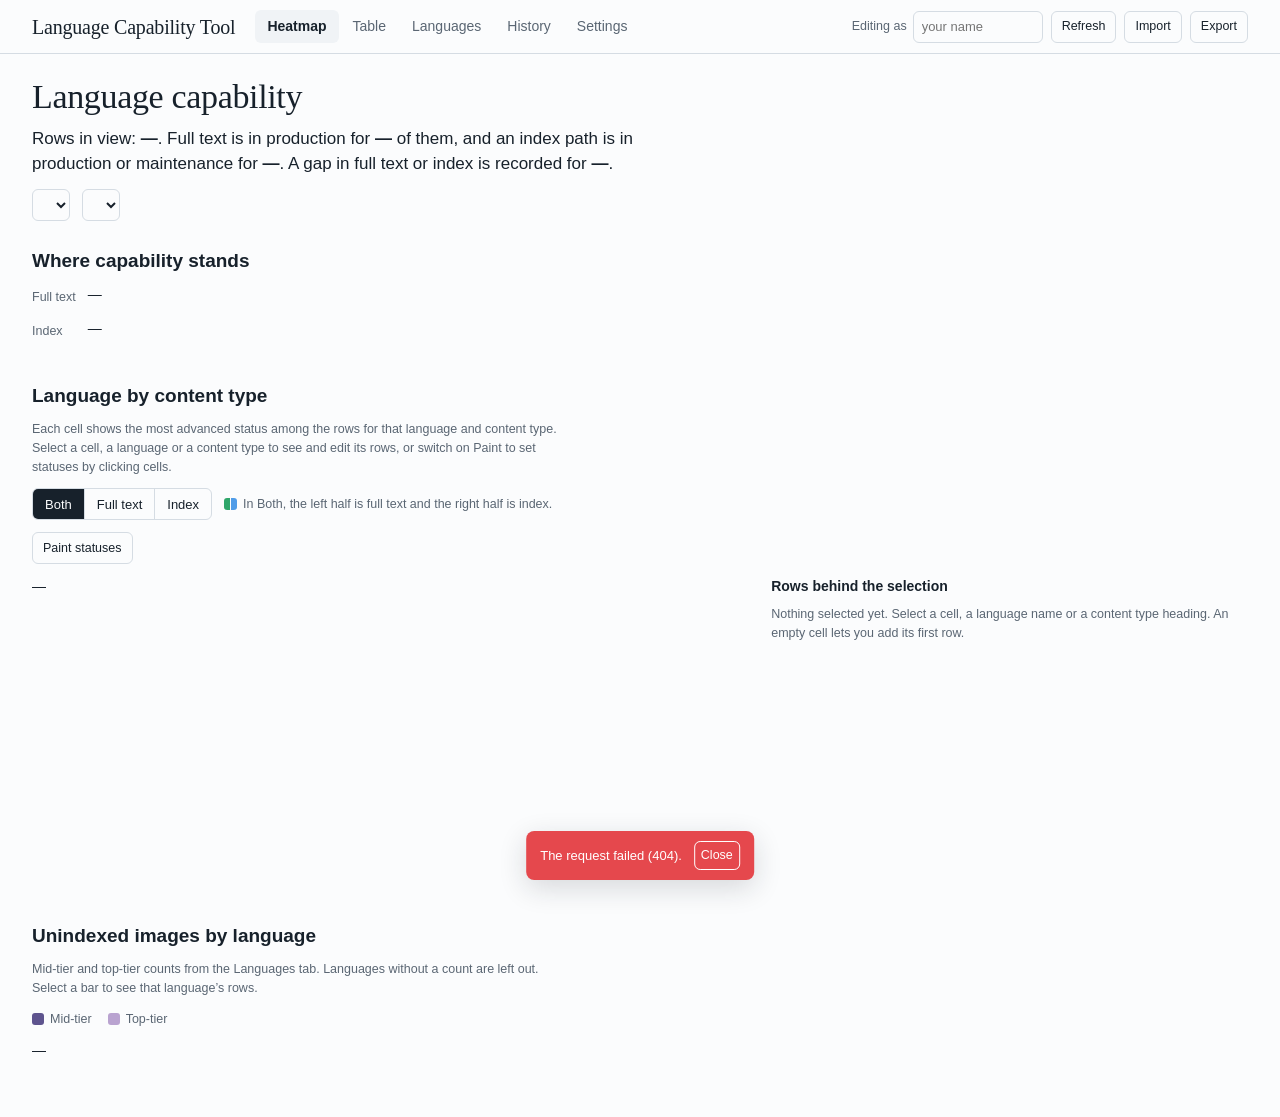
==== lct/static/index.html @ 8aee06c0 "Add Language Capability Tool" ====
<!doctype html>
<html lang="en">
<head>
<meta charset="utf-8">
<meta name="viewport" content="width=device-width, initial-scale=1">
<title>Language Capability Tool</title>
<link rel="stylesheet" href="styles.css">
</head>
<body>
<header class="lct-top">
  <div class="lct-brand">Language Capability Tool</div>
  <nav class="lct-tabs" aria-label="Views">
    <button type="button" class="lct-tab-b" data-view="heatmap" aria-current="page">Heatmap</button>
    <button type="button" class="lct-tab-b" data-view="table">Table</button>
    <button type="button" class="lct-tab-b" data-view="languages">Languages</button>
    <button type="button" class="lct-tab-b" data-view="history">History</button>
    <button type="button" class="lct-tab-b" data-view="settings">Settings</button>
  </nav>
  <div class="lct-top-actions">
    <label class="lct-who">Editing as <input id="who" class="lct-input" type="text" placeholder="your name" autocomplete="name"></label>
    <button type="button" class="lct-btn" id="btn-refresh">Refresh</button>
    <button type="button" class="lct-btn" id="btn-import">Import</button>
    <details class="lct-menu" id="export-menu">
      <summary class="lct-btn">Export</summary>
      <div class="lct-menu-list">
        <a href="/api/export?format=xlsx" download>Excel workbook (.xlsx)</a>
        <a href="/api/export?format=csv" download>Capability rows (.csv)</a>
        <a href="/api/export?format=csv&amp;sheet=languages" download>Languages (.csv)</a>
        <a href="/api/export?format=json" download>Everything (.json)</a>
      </div>
    </details>
  </div>
</header>
<div class="lct-banner" id="banner" hidden>
  <span>You’re looking at sample data. Import your own workbook and choose “Replace” to clear it.</span>
  <button type="button" class="lct-btn" id="banner-import">Import a workbook</button>
</div>

<!-- ================= Heatmap ================= -->
<main class="lct-view" id="view-heatmap">
  <header class="lct-sec">
    <h1 class="lct-title" id="data-name">Language capability</h1>
    <p class="lct-lede">Rows in view: <b class="lct-n" id="sum-rows">—</b>. Full text is in production for <b class="lct-n" id="sum-ft">—</b> of them, and an index path is in production or maintenance for <b class="lct-n" id="sum-ix">—</b>. A gap in full text or index is recorded for <b class="lct-n" id="sum-gap">—</b>.</p>
    <div class="lct-controls">
      <select class="lct-select" id="f-tier" aria-label="Tier"></select>
      <select class="lct-select" id="f-script" aria-label="Script"></select>
    </div>
  </header>

  <section class="lct-sec">
    <h2 class="lct-h2">Where capability stands</h2>
    <div class="lct-bars">
      <span class="lct-barlab">Full text</span>
      <div class="lct-chart lct-bar" id="bar-ft" role="img" aria-label="Rows by full-text status">—</div>
      <span class="lct-barlab">Index</span>
      <div class="lct-chart lct-bar" id="bar-ix" role="img" aria-label="Rows by index status">—</div>
    </div>
    <ul class="lct-legend" id="legend"></ul>
  </section>

  <section class="lct-sec" id="sec-matrix">
    <h2 class="lct-h2">Language by content type</h2>
    <p class="lct-cap">Each cell shows the most advanced status among the rows for that language and content type. Select a cell, a language or a content type to see and edit its rows, or switch on Paint to set statuses by clicking cells.</p>
    <div class="lct-controls">
      <div class="lct-seg" role="group" aria-label="Status shown in each cell">
        <button type="button" class="lct-seg-b" data-cellview="both" aria-pressed="true">Both</button>
        <button type="button" class="lct-seg-b" data-cellview="ft" aria-pressed="false">Full text</button>
        <button type="button" class="lct-seg-b" data-cellview="ix" aria-pressed="false">Index</button>
      </div>
      <span class="lct-key lct-cap"><span class="lct-split" aria-hidden="true"><i class="lct-split-l"></i><i class="lct-split-r"></i></span>In Both, the left half is full text and the right half is index.</span>
    </div>
    <div class="lct-paintbar">
      <button type="button" class="lct-btn" id="paint-toggle" aria-pressed="false">Paint statuses</button>
      <div class="lct-paint-tools" id="paint-tools" hidden>
        <div class="lct-seg" role="group" aria-label="Side to paint">
          <button type="button" class="lct-seg-b" data-side="ft" aria-pressed="true">Full text</button>
          <button type="button" class="lct-seg-b" data-side="ix" aria-pressed="false">Index</button>
        </div>
        <div class="lct-palette" id="paint-palette" role="group" aria-label="Status to paint"></div>
        <span class="lct-cap" id="paint-label"></span>
      </div>
    </div>
    <div class="lct-explore">
      <div class="lct-chart lct-matrix" id="matrix" role="group" aria-label="Capability status by language and content type">—</div>
      <aside class="lct-panel" id="panel">
        <h3 class="lct-h3">Rows behind the selection</h3>
        <p class="lct-cap" id="panel-hint">Nothing selected yet. Select a cell, a language name or a content type heading. An empty cell lets you add its first row.</p>
        <div class="lct-detail-wrap" id="panel-wrap" hidden>
          <div class="lct-seltitle" id="panel-title"></div>
          <div class="lct-detail-bar">
            <span class="lct-selcount" id="panel-count"></span>
            <button type="button" class="lct-btn" id="panel-add">Add a row</button>
            <button type="button" class="lct-btn" id="panel-clear">Clear selection</button>
            <button type="button" class="lct-btn lct-back" id="panel-back">Back to matrix</button>
          </div>
          <div class="lct-detail" id="panel-body"></div>
        </div>
      </aside>
    </div>
  </section>

  <section class="lct-sec">
    <h2 class="lct-h2">Unindexed images by language</h2>
    <p class="lct-cap">Mid-tier and top-tier counts from the Languages tab. Languages without a count are left out. Select a bar to see that language’s rows.</p>
    <div class="lct-legend">
      <span class="lct-key"><i class="lct-sw lct-sw-mid"></i>Mid-tier</span>
      <span class="lct-key"><i class="lct-sw lct-sw-top"></i>Top-tier</span>
    </div>
    <div class="lct-chart" id="backlog" role="img" aria-label="Unindexed mid-tier and top-tier images by language">—</div>
  </section>
</main>

<!-- ================= Table ================= -->
<main class="lct-view" id="view-table" hidden>
  <div class="lct-head">
    <h1 class="lct-title">Capability rows</h1>
    <button type="button" class="lct-btn lct-btn-primary" id="table-add">Add a row</button>
  </div>
  <p class="lct-cap">Click a cell to edit it. Enter saves, Esc cancels. For bulk edits, export to Excel, edit there and import the file back.</p>
  <div class="lct-toolbar" id="table-tools"></div>
  <div class="lct-gridwrap" id="table-grid"></div>
</main>

<!-- ================= Languages ================= -->
<main class="lct-view" id="view-languages" hidden>
  <div class="lct-head">
    <h1 class="lct-title">Languages</h1>
    <button type="button" class="lct-btn lct-btn-primary" id="lang-add">Add a language</button>
  </div>
  <p class="lct-cap">One row per language: script, quality marks and volumes. Renaming a language here renames it on every capability row.</p>
  <div class="lct-toolbar" id="lang-tools"></div>
  <div class="lct-gridwrap" id="lang-grid"></div>
</main>

<!-- ================= History ================= -->
<main class="lct-view" id="view-history" hidden>
  <h1 class="lct-title">History</h1>
  <section class="lct-sec">
    <h2 class="lct-h2">Progress by day</h2>
    <p class="lct-cap">Rows in production and rows with a recorded gap, saved once a day whenever something changes.</p>
    <div class="lct-legend" id="progress-legend"></div>
    <div class="lct-chart" id="progress" role="img" aria-label="Rows in production and gaps by day">—</div>
  </section>
  <section class="lct-sec">
    <h2 class="lct-h2">Changes</h2>
    <p class="lct-cap">Every edit, paint stroke and import, newest first. Revert undoes everything in one entry.</p>
    <div class="lct-detail" id="changes"></div>
    <div><button type="button" class="lct-btn" id="changes-more" hidden>Show older changes</button></div>
  </section>
</main>

<!-- ================= Settings ================= -->
<main class="lct-view" id="view-settings" hidden>
  <h1 class="lct-title">Settings</h1>
  <section class="lct-sec">
    <h2 class="lct-h2">Dataset</h2>
    <div class="lct-toolbar">
      <label class="lct-field">Name shown on the heatmap <input class="lct-input" id="set-name" type="text"></label>
      <label class="lct-field">Prefix for new row IDs <input class="lct-input" id="set-prefix" type="text"></label>
      <button type="button" class="lct-btn lct-btn-primary" id="set-save">Save dataset settings</button>
    </div>
  </section>
  <section class="lct-sec">
    <h2 class="lct-h2">Dropdown lists</h2>
    <p class="lct-cap">One value per line. Add a description after a vertical bar, like “Top-tier | Records normally indexed”. The order of the Status list is the ranking the heatmap uses, least advanced first; its first ten positions have colours. Renaming a value here doesn’t rename it on existing rows.</p>
    <div class="lct-cards" id="lists"></div>
  </section>
</main>

<!-- ================= Dialogs ================= -->
<dialog class="lct-dialog" id="dlg-edit">
  <form class="lct-dialog-in" method="dialog" id="edit-form">
    <div class="lct-dialog-h"><h2 class="lct-h2" id="edit-title">Edit</h2></div>
    <div class="lct-dialog-b" id="edit-body"></div>
    <div class="lct-dialog-f">
      <span class="lct-error" id="edit-error" role="alert"></span>
      <button type="button" class="lct-btn" id="edit-cancel">Cancel</button>
      <button type="submit" class="lct-btn lct-btn-primary" id="edit-save">Save</button>
    </div>
  </form>
</dialog>

<dialog class="lct-dialog" id="dlg-import">
  <div class="lct-dialog-in">
    <div class="lct-dialog-h"><h2 class="lct-h2">Import a spreadsheet</h2></div>
    <div class="lct-dialog-b">
      <label class="lct-field">File (.xlsx, .csv or .json) <input class="lct-input" id="imp-file" type="file" accept=".xlsx,.xlsm,.csv,.json"></label>
      <label class="lct-field" id="imp-sheet-wrap" hidden>This CSV holds
        <select class="lct-select" id="imp-sheet"><option value="capabilities">Capability rows</option><option value="languages">Languages</option></select>
      </label>
      <div class="lct-sec">
        <label class="lct-radio"><input type="radio" name="imp-strategy" value="merge" checked> <span><b>Merge.</b> Update rows whose ID matches and add the new ones. Rows that aren’t in the file stay as they are.</span></label>
        <label class="lct-radio"><input type="radio" name="imp-strategy" value="replace"> <span><b>Replace.</b> Make the tool match the file: rows that aren’t in the file are deleted.</span></label>
      </div>
      <p class="lct-cap">In an Excel file the tool reads the sheets named Matrix, Languages and Lists. Rows are matched by ID, a new column becomes a new field, and nothing is saved until you apply.</p>
      <div class="lct-report" id="imp-report"></div>
    </div>
    <div class="lct-dialog-f">
      <span class="lct-error" id="imp-error" role="alert"></span>
      <button type="button" class="lct-btn" id="imp-cancel">Cancel</button>
      <button type="button" class="lct-btn" id="imp-preview">Preview changes</button>
      <button type="button" class="lct-btn lct-btn-primary" id="imp-apply" disabled>Apply import</button>
    </div>
  </div>
</dialog>

<div class="lct-toast" id="toast" role="status" hidden>
  <span id="toast-text"></span>
  <button type="button" class="lct-btn" id="toast-undo" hidden>Undo</button>
  <button type="button" class="lct-btn lct-btn-quiet" id="toast-close" aria-label="Dismiss">Close</button>
</div>

<script src="vendor/d3.min.js"></script>
<script type="module" src="js/main.js"></script>
</body>
</html>
---- lct/static/styles.css ----
:root{color-scheme:light;
  --paper:#FBFCFD;--ink:#17212B;--ink-2:#5A6673;--panel:#F0F3F6;--rule:#D5DCE3;--focus:#0B57D0;--pop:#FFFFFF;--shadow:0 8px 28px rgba(23,33,43,.16);
  --tier-mid:#5E548E;--tier-top:#B9A3D0;
  --s0:#D5DAE1;--s1:#7A8699;--s2:#A7B0BE;--s3:#D5DAE1;--s4:#E5484D;--s5:#F0883E;--s6:#F2C94C;--s7:#4F9CE8;--s8:#8ED8AE;--s9:#2FA66A;--s10:#146C43;
  --on-s1:#17212B;--on-s2:#17212B;--on-s3:#17212B;--on-s4:#FFFFFF;--on-s5:#17212B;--on-s6:#17212B;--on-s7:#17212B;--on-s8:#17212B;--on-s9:#17212B;--on-s10:#FFFFFF;
  --serif:"Iowan Old Style","Palatino Linotype",Palatino,"Book Antiqua",Georgia,serif;
  --sans:"Avenir Next",Avenir,"Segoe UI Variable Text","Segoe UI","Helvetica Neue",Helvetica,Arial,sans-serif}
@media (prefers-color-scheme:dark){:root{color-scheme:dark;
  --paper:#11161C;--ink:#E7ECF1;--ink-2:#9AA6B2;--panel:#1A2129;--rule:#2B3540;--focus:#8AB4F8;--pop:#202831;--shadow:0 8px 28px rgba(0,0,0,.55);
  --tier-mid:#8E84C8;--tier-top:#CDBBE0;
  --s0:#3A4450;--s1:#8A96A4;--s2:#5F6B78;--s3:#3A4450;--on-s1:#11161C;--on-s2:#E7ECF1;--on-s3:#E7ECF1}}
*,*::before,*::after{box-sizing:border-box}
body{margin:0;background:var(--paper);color:var(--ink);font-family:var(--sans);font-size:14px;line-height:1.5;-webkit-text-size-adjust:100%}
[hidden]{display:none !important}
.lct-view{container-type:inline-size;max-width:1400px;margin:0 auto;padding:24px clamp(16px,3vw,32px) 56px;display:flex;flex-direction:column;gap:28px}
.lct-view :focus-visible,.lct-top :focus-visible,dialog :focus-visible{outline:2px solid var(--focus);outline-offset:2px;border-radius:3px}
.lct-sec{display:flex;flex-direction:column;gap:12px;min-width:0}
.lct-title{font-family:var(--serif);font-weight:400;font-size:clamp(27px,4vw,34px);line-height:1.1;letter-spacing:-.01em;margin:0}
.lct-lede{margin:0;max-width:66ch;font-size:17px;line-height:1.45}
.lct-n{font-weight:650;font-variant-numeric:tabular-nums}
.lct-h2{font-size:19px;line-height:1.25;font-weight:600;margin:0}
.lct-h3{font-size:14px;font-weight:600;margin:0}
.lct-cap{color:var(--ink-2);font-size:12.5px;margin:0;max-width:78ch}
.lct-controls{display:flex;flex-wrap:wrap;gap:8px 12px;align-items:center}
.lct-select{font:inherit;font-size:13px;color:var(--ink);background-color:var(--paper);border:1px solid var(--rule);border-radius:6px;padding:5px 8px;min-height:32px}
.lct-seg{display:inline-flex;border:1px solid var(--rule);border-radius:6px;overflow:hidden}
.lct-seg-b{appearance:none;border:0;background-color:transparent;color:var(--ink);font:inherit;font-size:13px;padding:5px 12px;min-height:30px;cursor:pointer}
.lct-seg-b + .lct-seg-b{border-left:1px solid var(--rule)}
.lct-seg-b[aria-pressed="true"]{background-color:var(--ink);color:var(--paper)}
.lct-btn{appearance:none;border:1px solid var(--rule);border-radius:6px;background-color:transparent;color:var(--ink);font:inherit;font-size:12.5px;padding:4px 10px;cursor:pointer}
.lct-bars{display:grid;grid-template-columns:max-content minmax(0,1fr);gap:8px 12px;align-items:center}
.lct-barlab{font-size:12.5px;color:var(--ink-2)}
.lct-chart{position:relative;min-width:0}
.lct-bar{min-height:26px}
.lct-matrix{min-height:320px}
.lct-legend{display:flex;flex-wrap:wrap;gap:6px 16px;list-style:none;margin:0;padding:0;font-size:12.5px;color:var(--ink-2)}
.lct-key{display:inline-flex;align-items:center;gap:6px}
.lct-sw{display:inline-block;width:12px;height:12px;border-radius:3px;flex:none}
.lct-sw1{background-color:var(--s1)}.lct-sw2{background-color:var(--s2)}.lct-sw3{background-color:var(--s3)}.lct-sw4{background-color:var(--s4)}.lct-sw5{background-color:var(--s5)}.lct-sw6{background-color:var(--s6)}.lct-sw7{background-color:var(--s7)}.lct-sw8{background-color:var(--s8)}.lct-sw9{background-color:var(--s9)}.lct-sw10{background-color:var(--s10)}
.lct-sw-none{width:4px;height:4px;border-radius:50%;margin:0 4px;background-color:var(--ink-2)}
.lct-sw-mid{background-color:var(--tier-mid)}.lct-sw-top{background-color:var(--tier-top)}
.lct-split{display:inline-grid;grid-template-columns:6px 6px;column-gap:1px;width:13px;height:12px;flex:none}
.lct-split-l{background-color:var(--s9);border-radius:3px 0 0 3px}
.lct-split-r{background-color:var(--s7);border-radius:0 3px 3px 0}
.lct-explore{display:grid;grid-template-columns:minmax(0,1fr);gap:24px;align-items:start}
.lct-panel{display:flex;flex-direction:column;gap:8px;min-width:0}
.lct-detail-wrap{display:flex;flex-direction:column;gap:10px}
.lct-detail-bar{display:flex;flex-wrap:wrap;gap:6px 8px;align-items:center}
.lct-seltitle{display:flex;flex-wrap:wrap;gap:0 8px;align-items:baseline;font-size:15px}
.lct-selcount{color:var(--ink-2);font-size:12.5px;margin-right:auto}
.lct-detail{display:flex;flex-direction:column;gap:10px}
@container (min-width:980px){
  .lct-explore{grid-template-columns:minmax(0,3fr) minmax(300px,2fr)}
  .lct-panel{position:sticky;top:66px;max-height:calc(100vh - 78px);overflow:auto;padding-right:2px}
  .lct-back{display:none}
}
.lct-entry{display:grid;grid-template-columns:auto minmax(0,1fr);background-color:var(--panel);border-radius:6px;overflow:hidden}
.lct-entry-lang{display:block;background-color:transparent;border:1px solid var(--rule)}
.lct-tab{display:grid;grid-template-columns:5px 5px;column-gap:1px}
.lct-tab-i{display:block}
.lct-entry-b{display:flex;flex-direction:column;gap:6px;padding:12px 14px;min-width:0}
.lct-entry-top{display:flex;flex-wrap:wrap;gap:0 10px;align-items:baseline}
.lct-id{font-variant-numeric:tabular-nums;color:var(--ink-2);font-size:12.5px}
.lct-lang{font-weight:600}
.lct-meta{color:var(--ink-2);font-size:12.5px}
.lct-rt{margin:0;font-weight:500}
.lct-pair{display:grid;grid-template-columns:repeat(auto-fit,minmax(190px,1fr));gap:10px 16px}
.lct-side{display:flex;flex-direction:column;gap:4px;border-top:1px solid var(--rule);padding-top:8px;min-width:0}
.lct-st{display:flex;flex-wrap:wrap;gap:4px 7px;align-items:center}
.lct-k{font-weight:600}
.lct-k2{color:var(--ink-2);font-size:12.5px}
.lct-text,.lct-line,.lct-src,.lct-p{margin:0}
.lct-line{display:flex;flex-wrap:wrap;gap:2px 14px}
.lct-src{color:var(--ink-2);font-size:12.5px;display:flex;flex-wrap:wrap;gap:2px 14px}
.lct-svg{display:block;overflow:visible}
.lct-svg text{font-family:var(--sans)}
.lct-rowlab{font-size:12.5px;fill:var(--ink);cursor:pointer}
.lct-collab{font-size:12px;fill:var(--ink-2);cursor:pointer}
.lct-narrow .lct-rowlab,.lct-narrow .lct-collab{font-size:10.5px}
.lct-sel{font-weight:700;fill:var(--ink)}
.lct-dot{fill:var(--ink-2);opacity:.4}
.lct-hit{fill:transparent;cursor:pointer}
.lct-band{fill:none;stroke:var(--ink);stroke-width:1.5;pointer-events:none}
.lct-endlab{font-size:12px;fill:var(--ink-2);font-variant-numeric:tabular-nums}
.lct-seg-t{font-size:11px;pointer-events:none;font-variant-numeric:tabular-nums}
.lct-mid{fill:var(--tier-mid)}
.lct-top{fill:var(--tier-top)}
.lct-tip{position:absolute;z-index:5;pointer-events:none;display:flex;flex-direction:column;gap:3px;max-width:270px;padding:9px 11px;font-size:12.5px;line-height:1.4;color:var(--ink);background-color:var(--pop);border:1px solid var(--rule);border-radius:6px;box-shadow:var(--shadow)}
.lct-tip-h{font-weight:600}
.lct-tip-r{display:flex;gap:6px;align-items:center;flex-wrap:wrap}
.lct-tip-f{color:var(--ink-2);display:flex;flex-wrap:wrap;gap:0 12px}
.lct-notes{border-top:1px solid var(--rule);padding-top:14px}
.lct-sum{cursor:pointer;font-weight:600}
.lct-notes-b{display:flex;flex-direction:column;gap:10px;margin-top:12px;max-width:84ch}
.lct-scale{display:grid;grid-template-columns:max-content minmax(0,1fr);gap:5px 16px;font-size:12.5px;margin:2px 0 4px}
.lct-scale-r{display:contents}
.lct-scale-m{color:var(--ink-2)}
.lct-link{color:inherit;text-decoration:underline;text-decoration-color:var(--ink-2);text-underline-offset:2px}
.lct-link:hover{color:var(--ink)}
.lct-code{font-variant-numeric:tabular-nums;font-weight:600}
.lct-end{color:var(--ink-2);font-size:12.5px;margin:0;max-width:84ch}
@media print{.lct-controls,.lct-btn{display:none}.lct-view{max-width:none;padding:0}.lct-top,.lct-banner,.lct-entry-actions,.lct-paintbar{display:none}.lct-panel{position:static;max-height:none;overflow:visible}}
/* ---- application chrome ---- */
.lct-top{position:sticky;top:0;z-index:20;display:flex;flex-wrap:wrap;align-items:center;gap:8px 20px;padding:10px clamp(16px,3vw,32px);background-color:var(--paper);border-bottom:1px solid var(--rule)}
.lct-brand{font-family:var(--serif);font-size:20px;letter-spacing:-.01em;white-space:nowrap}
.lct-tabs{display:flex;flex-wrap:wrap;gap:2px}
.lct-tab-b{appearance:none;border:0;border-radius:6px;background-color:transparent;color:var(--ink-2);font:inherit;font-size:14px;padding:6px 12px;cursor:pointer}
.lct-tab-b:hover{color:var(--ink)}
.lct-tab-b[aria-current="page"]{background-color:var(--panel);color:var(--ink);font-weight:600}
.lct-top-actions{display:flex;flex-wrap:wrap;align-items:center;gap:8px;margin-left:auto}
.lct-who{display:inline-flex;align-items:center;gap:6px;color:var(--ink-2);font-size:12.5px}
.lct-input,.lct-textarea{font:inherit;font-size:13px;color:var(--ink);background-color:var(--paper);border:1px solid var(--rule);border-radius:6px;padding:5px 8px;min-height:32px;max-width:100%}
.lct-who .lct-input{width:130px}
.lct-textarea{width:100%;min-height:70px;line-height:1.4;resize:vertical}
.lct-btn{min-height:32px;text-decoration:none;display:inline-flex;align-items:center}
.lct-btn:hover{border-color:var(--ink-2)}
.lct-btn[aria-pressed="true"],.lct-btn-primary{background-color:var(--ink);color:var(--paper);border-color:var(--ink)}
.lct-btn:disabled{opacity:.5;cursor:default}
.lct-btn-quiet{border-color:transparent;color:var(--ink-2);padding:4px 6px}
.lct-menu{position:relative}
.lct-menu summary{list-style:none}
.lct-menu summary::-webkit-details-marker{display:none}
.lct-menu-list{position:absolute;right:0;top:calc(100% + 4px);z-index:30;min-width:220px;display:flex;flex-direction:column;padding:6px;background-color:var(--pop);border:1px solid var(--rule);border-radius:8px;box-shadow:var(--shadow)}
.lct-menu-list a{color:var(--ink);text-decoration:none;padding:7px 10px;border-radius:5px;font-size:13px}
.lct-menu-list a:hover{background-color:var(--panel)}
.lct-banner{display:flex;flex-wrap:wrap;align-items:center;gap:8px 14px;padding:9px clamp(16px,3vw,32px);background-color:var(--panel);border-bottom:1px solid var(--rule);font-size:13px}
.lct-head{display:flex;flex-wrap:wrap;align-items:flex-end;gap:10px 16px}
.lct-head .lct-title{margin-right:auto}
.lct-toolbar{display:flex;flex-wrap:wrap;align-items:center;gap:8px 10px}
.lct-toolbar .lct-count{color:var(--ink-2);font-size:12.5px;margin-right:auto}
.lct-check{display:inline-flex;align-items:center;gap:6px;font-size:13px;color:var(--ink-2)}
/* ---- paint ---- */
.lct-paintbar{display:flex;flex-wrap:wrap;align-items:center;gap:8px 12px}
.lct-paint-tools{display:flex;flex-wrap:wrap;align-items:center;gap:8px 12px}
.lct-palette{display:inline-flex;gap:4px;padding:3px;border:1px solid var(--rule);border-radius:8px}
.lct-brush{appearance:none;width:22px;height:22px;border-radius:5px;border:2px solid transparent;padding:0;cursor:pointer}
.lct-brush[aria-pressed="true"]{border-color:var(--ink);box-shadow:0 0 0 2px var(--paper) inset}
.lct-painting .lct-hit{cursor:crosshair}
/* ---- detail entries with controls ---- */
.lct-status-pick{display:inline-flex;align-items:center;gap:6px}
.lct-status-pick .lct-select{font-size:12.5px;padding:3px 6px;min-height:28px;max-width:190px}
.lct-entry-actions{display:flex;flex-wrap:wrap;gap:6px;margin-top:2px}
/* ---- table ---- */
.lct-gridwrap{overflow:auto;max-height:calc(100vh - 220px);border:1px solid var(--rule);border-radius:8px}
.lct-grid{border-collapse:separate;border-spacing:0;font-size:12.5px;min-width:100%}
.lct-grid th{position:sticky;top:0;z-index:2;background-color:var(--panel);text-align:left;font-weight:600;padding:8px 10px;border-bottom:1px solid var(--rule);white-space:nowrap;cursor:pointer;user-select:none}
.lct-grid th.lct-noclick{cursor:default}
.lct-grid td{padding:6px 10px;border-bottom:1px solid var(--rule);vertical-align:top;max-width:340px;min-width:70px;overflow-wrap:anywhere}
.lct-grid tr:last-child td{border-bottom:0}
.lct-grid td.lct-edit{cursor:text}
.lct-grid td.lct-edit:hover{background-color:var(--panel)}
.lct-grid td.lct-num{text-align:right;font-variant-numeric:tabular-nums;white-space:nowrap}
.lct-grid td.lct-long{min-width:240px}
.lct-grid td.lct-editing{padding:2px}
.lct-grid td.lct-editing .lct-input,.lct-grid td.lct-editing .lct-select,.lct-grid td.lct-editing .lct-textarea{width:100%;min-width:140px}
.lct-cellstatus{display:inline-flex;align-items:center;gap:6px;white-space:nowrap}
.lct-rowacts{white-space:nowrap}
/* ---- dialogs and forms ---- */
.lct-dialog{border:1px solid var(--rule);border-radius:10px;padding:0;background-color:var(--paper);color:var(--ink);width:min(920px,calc(100vw - 24px));max-height:calc(100vh - 24px);box-shadow:var(--shadow)}
.lct-dialog::backdrop{background-color:rgba(10,16,22,.45)}
.lct-dialog-in{display:flex;flex-direction:column;max-height:calc(100vh - 26px)}
.lct-dialog-h{display:flex;align-items:center;gap:10px;padding:14px 18px;border-bottom:1px solid var(--rule)}
.lct-dialog-h .lct-h2{margin-right:auto}
.lct-dialog-b{padding:14px 18px;overflow:auto;display:flex;flex-direction:column;gap:16px}
.lct-dialog-f{display:flex;flex-wrap:wrap;align-items:center;gap:8px;padding:12px 18px;border-top:1px solid var(--rule)}
.lct-dialog-f .lct-error{margin-right:auto}
.lct-error{color:var(--s4);font-size:13px}
.lct-fieldset{border:0;padding:0;margin:0;display:grid;grid-template-columns:repeat(auto-fill,minmax(230px,1fr));gap:10px 14px}
.lct-fieldset legend{font-weight:600;padding:0;margin-bottom:8px}
.lct-field{display:flex;flex-direction:column;gap:3px;font-size:12.5px;color:var(--ink-2);min-width:0}
.lct-field-wide{grid-column:1/-1}
.lct-field .lct-input,.lct-field .lct-select{width:100%}
.lct-radio{display:flex;gap:8px;align-items:flex-start;font-size:13px}
.lct-report{display:flex;flex-direction:column;gap:8px;font-size:13px}
.lct-report-counts{display:grid;grid-template-columns:max-content repeat(4,max-content);gap:4px 18px;font-variant-numeric:tabular-nums}
.lct-report-list{margin:0;padding-left:18px;max-height:220px;overflow:auto;color:var(--ink-2);font-size:12.5px}
/* ---- toast ---- */
.lct-toast{position:fixed;left:50%;bottom:20px;transform:translateX(-50%);z-index:60;display:flex;align-items:center;gap:12px;max-width:min(720px,calc(100vw - 24px));padding:10px 14px;background-color:var(--ink);color:var(--paper);border-radius:8px;box-shadow:var(--shadow);font-size:13px}
.lct-toast-bad{background-color:var(--s4);color:#fff}
.lct-toast .lct-btn{color:inherit;border-color:currentColor;background-color:transparent;min-height:26px}
/* ---- history and settings ---- */
.lct-batch{border:1px solid var(--rule);border-radius:8px;padding:10px 14px;display:flex;flex-direction:column;gap:6px}
.lct-batch-h{display:flex;flex-wrap:wrap;align-items:baseline;gap:4px 12px}
.lct-batch-h .lct-meta:last-of-type{margin-right:auto}
.lct-batch-list{margin:0;padding-left:18px;font-size:12.5px;color:var(--ink-2)}
.lct-old{text-decoration:line-through;opacity:.75}
.lct-cards{display:grid;grid-template-columns:repeat(auto-fill,minmax(300px,1fr));gap:14px}
.lct-card{border:1px solid var(--rule);border-radius:8px;padding:12px 14px;display:flex;flex-direction:column;gap:8px;min-width:0}
.lct-line2{stroke-width:2;fill:none}
.lct-axis text{font-size:11px;fill:var(--ink-2);font-family:var(--sans)}
.lct-axis line,.lct-axis path{stroke:var(--rule)}
/* ---- fit under the sticky header; keep row identity while a wide table scrolls ---- */
.lct-panel,#sec-matrix{scroll-margin-top:70px}
.lct-grid th:first-child,.lct-grid td:first-child{position:sticky;left:0;background-color:var(--paper);box-shadow:1px 0 0 var(--rule)}
.lct-grid th:first-child{z-index:3;background-color:var(--panel)}
.lct-grid td:first-child{z-index:1;font-weight:600;white-space:nowrap}
@media (max-width:760px){.lct-top{position:static}.lct-panel,#sec-matrix{scroll-margin-top:8px}.lct-gridwrap{max-height:none}}
@container (min-width:980px){.lct-btn.lct-back{display:none}}
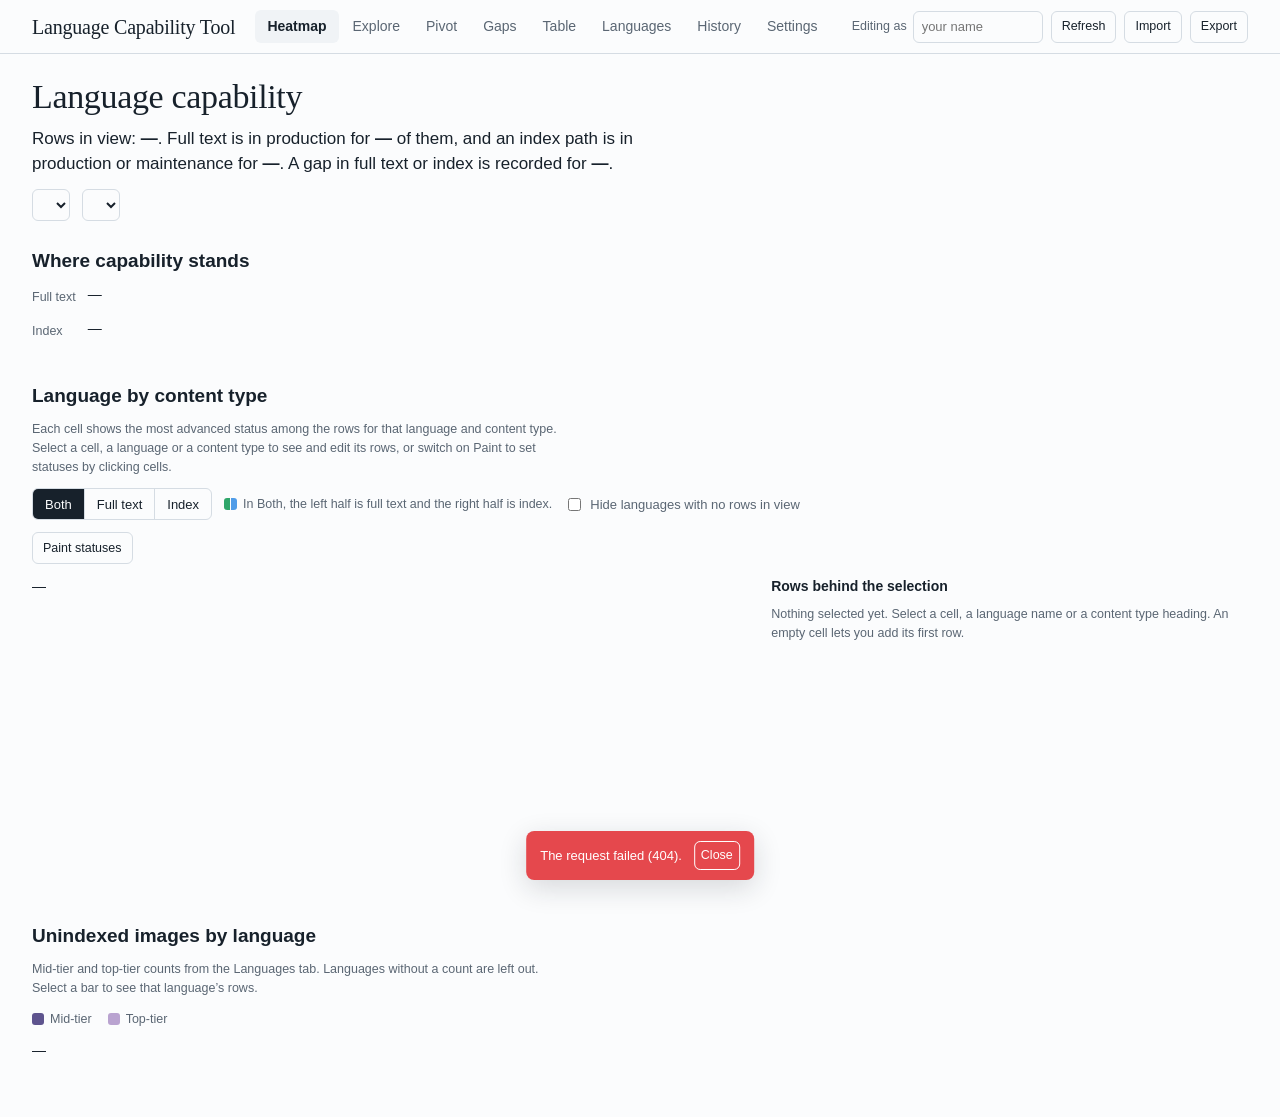
==== commit 84e4087e: "Add Explore, Pivot and Gaps pages, shared filters and a details drawer" ====
--- a/lct/static/index.html
+++ b/lct/static/index.html
@@ -11,6 +11,9 @@
   <div class="lct-brand">Language Capability Tool</div>
   <nav class="lct-tabs" aria-label="Views">
     <button type="button" class="lct-tab-b" data-view="heatmap" aria-current="page">Heatmap</button>
+    <button type="button" class="lct-tab-b" data-view="explore">Explore</button>
+    <button type="button" class="lct-tab-b" data-view="pivot">Pivot</button>
+    <button type="button" class="lct-tab-b" data-view="gaps">Gaps</button>
     <button type="button" class="lct-tab-b" data-view="table">Table</button>
     <button type="button" class="lct-tab-b" data-view="languages">Languages</button>
     <button type="button" class="lct-tab-b" data-view="history">History</button>
@@ -30,6 +33,7 @@
       </div>
     </details>
   </div>
+  <div class="lct-slicebar" id="slicebar" hidden></div>
 </header>
 <div class="lct-banner" id="banner" hidden>
   <span>You’re looking at sample data. Import your own workbook and choose “Replace” to clear it.</span>
@@ -68,6 +72,7 @@
         <button type="button" class="lct-seg-b" data-cellview="ix" aria-pressed="false">Index</button>
       </div>
       <span class="lct-key lct-cap"><span class="lct-split" aria-hidden="true"><i class="lct-split-l"></i><i class="lct-split-r"></i></span>In Both, the left half is full text and the right half is index.</span>
+      <label class="lct-check"><input type="checkbox" id="hide-empty"> Hide languages with no rows in view</label>
     </div>
     <div class="lct-paintbar">
       <button type="button" class="lct-btn" id="paint-toggle" aria-pressed="false">Paint statuses</button>
@@ -110,13 +115,78 @@
   </section>
 </main>
 
+<!-- ================= Explore ================= -->
+<main class="lct-view" id="view-explore" hidden>
+  <h1 class="lct-title">Explore</h1>
+  <p class="lct-cap">Each card breaks the rows down by one field. Select a bar to filter every page to that value, and select it again to remove the filter. A card keeps showing its own alternatives, so you can add or switch values.</p>
+  <div class="lct-toolbar">
+    <div class="lct-seg" role="group" aria-label="What the bars measure">
+      <button type="button" class="lct-seg-b" data-measure="rows" aria-pressed="true">Count rows</button>
+      <button type="button" class="lct-seg-b" data-measure="images" aria-pressed="false">Sum est. images</button>
+    </div>
+    <details class="lct-menu" id="ex-menu">
+      <summary class="lct-btn">Choose breakdowns</summary>
+      <div class="lct-menu-list lct-menu-left" id="ex-menu-list"></div>
+    </details>
+    <input class="lct-input" id="ex-search" type="search" placeholder="Search every field" aria-label="Search rows">
+  </div>
+  <p class="lct-lede" id="ex-summary"></p>
+  <div class="lct-cards" id="ex-facets"></div>
+  <section class="lct-sec">
+    <h2 class="lct-h2">Rows in view</h2>
+    <p class="lct-cap">Select a row for its details and history.</p>
+    <div id="ex-rows"></div>
+  </section>
+</main>
+
+<!-- ================= Pivot ================= -->
+<main class="lct-view" id="view-pivot" hidden>
+  <h1 class="lct-title">Pivot</h1>
+  <p class="lct-cap">Put any field down the side and any field across the top. Select a cell to list the rows behind it, or a heading to filter every page to that value.</p>
+  <div class="lct-toolbar lct-toolbar-end">
+    <label class="lct-field">Down the side <select class="lct-select" id="pv-rows"></select></label>
+    <button type="button" class="lct-btn" id="pv-swap">Swap</button>
+    <label class="lct-field">Across the top <select class="lct-select" id="pv-cols"></select></label>
+    <label class="lct-field">Each cell shows <select class="lct-select" id="pv-show"></select></label>
+  </div>
+  <div class="lct-gridwrap lct-gridwrap-free" id="pv-table"></div>
+  <section class="lct-sec" id="pv-drill"></section>
+</main>
+
+<!-- ================= Gaps ================= -->
+<main class="lct-view" id="view-gaps" hidden>
+  <div class="lct-head">
+    <h1 class="lct-title">Gaps</h1>
+    <div class="lct-seg" role="group" aria-label="Side to analyse">
+      <button type="button" class="lct-seg-b" data-gapside="ft" aria-pressed="true">Full text</button>
+      <button type="button" class="lct-seg-b" data-gapside="ix" aria-pressed="false">Index</button>
+    </div>
+  </div>
+  <section class="lct-sec">
+    <h2 class="lct-h2">Volume against status</h2>
+    <p class="lct-cap">One dot for each row with a volume estimate, placed by its status and its estimated images on a log scale. Large volumes low on the scale are the biggest openings. Select a dot for details.</p>
+    <div class="lct-chart" id="gp-strip" role="group" aria-label="Rows by status and estimated images">—</div>
+  </section>
+  <section class="lct-sec">
+    <h2 class="lct-h2" id="gp-top-title">Largest volumes not yet in production</h2>
+    <p class="lct-cap" id="gp-top-cap"></p>
+    <div id="gp-top"></div>
+  </section>
+  <section class="lct-sec">
+    <h2 class="lct-h2">Rows that need attention</h2>
+    <p class="lct-cap">How many rows in view are missing something. Select a check to list its rows.</p>
+    <div class="lct-checks" id="gp-checks"></div>
+    <div id="gp-check-rows"></div>
+  </section>
+</main>
+
 <!-- ================= Table ================= -->
 <main class="lct-view" id="view-table" hidden>
   <div class="lct-head">
     <h1 class="lct-title">Capability rows</h1>
     <button type="button" class="lct-btn lct-btn-primary" id="table-add">Add a row</button>
   </div>
-  <p class="lct-cap">Click a cell to edit it. Enter saves, Esc cancels. For bulk edits, export to Excel, edit there and import the file back.</p>
+  <p class="lct-cap">Click a cell to edit it. Enter saves, Esc cancels. View opens a row’s details and history. For bulk edits, export to Excel, edit there and import the file back.</p>
   <div class="lct-toolbar" id="table-tools"></div>
   <div class="lct-gridwrap" id="table-grid"></div>
 </main>
@@ -166,6 +236,10 @@
     <div class="lct-cards" id="lists"></div>
   </section>
 </main>
+
+<aside class="lct-drawer" id="drawer" aria-label="Details" hidden>
+  <div class="lct-drawer-body" id="drawer-body"></div>
+</aside>
 
 <!-- ================= Dialogs ================= -->
 <dialog class="lct-dialog" id="dlg-edit">
--- a/lct/static/styles.css
+++ b/lct/static/styles.css
@@ -51,7 +51,7 @@
 .lct-detail{display:flex;flex-direction:column;gap:10px}
 @container (min-width:980px){
   .lct-explore{grid-template-columns:minmax(0,3fr) minmax(300px,2fr)}
-  .lct-panel{position:sticky;top:66px;max-height:calc(100vh - 78px);overflow:auto;padding-right:2px}
+  .lct-panel{position:sticky;top:calc(var(--top-h,54px) + 12px);max-height:calc(100vh - var(--top-h,54px) - 24px);overflow:auto;padding-right:2px}
   .lct-back{display:none}
 }
 .lct-entry{display:grid;grid-template-columns:auto minmax(0,1fr);background-color:var(--panel);border-radius:6px;overflow:hidden}
@@ -190,9 +190,74 @@
 .lct-axis text{font-size:11px;fill:var(--ink-2);font-family:var(--sans)}
 .lct-axis line,.lct-axis path{stroke:var(--rule)}
 /* ---- fit under the sticky header; keep row identity while a wide table scrolls ---- */
-.lct-panel,#sec-matrix{scroll-margin-top:70px}
+.lct-panel,#sec-matrix{scroll-margin-top:calc(var(--top-h,54px) + 16px)}
 .lct-grid th:first-child,.lct-grid td:first-child{position:sticky;left:0;background-color:var(--paper);box-shadow:1px 0 0 var(--rule)}
 .lct-grid th:first-child{z-index:3;background-color:var(--panel)}
 .lct-grid td:first-child{z-index:1;font-weight:600;white-space:nowrap}
 @media (max-width:760px){.lct-top{position:static}.lct-panel,#sec-matrix{scroll-margin-top:8px}.lct-gridwrap{max-height:none}}
 @container (min-width:980px){.lct-btn.lct-back{display:none}}
+/* ---- shared filters, shown in the header ---- */
+.lct-slicebar{flex-basis:100%;display:flex;flex-wrap:wrap;align-items:center;gap:6px 8px;padding-top:8px;border-top:1px solid var(--rule);font-size:12.5px}
+.lct-slice-n{font-weight:600;margin-right:4px}
+.lct-chipbtn{appearance:none;font:inherit;font-size:12.5px;color:var(--ink);background-color:var(--panel);border:1px solid var(--rule);border-radius:999px;padding:2px 10px;cursor:pointer}
+.lct-chipbtn:hover{border-color:var(--ink-2)}
+.lct-linkbtn{appearance:none;border:0;background-color:transparent;padding:0;font:inherit;color:inherit;text-align:left;text-decoration:underline;text-decoration-color:var(--ink-2);text-underline-offset:2px;cursor:pointer}
+.lct-linkbtn:hover{text-decoration-color:var(--ink)}
+.lct-linkbtn-h{font-weight:600}
+.lct-linkbtn-on{font-weight:700;text-decoration-thickness:2px;text-decoration-color:var(--ink)}
+.lct-barseg{cursor:pointer}
+.lct-menu-left{right:auto;left:0;max-height:60vh;overflow:auto;gap:4px;padding:10px 12px}
+.lct-toolbar-end{align-items:flex-end}
+.lct-toolbar-end .lct-field .lct-select{min-width:200px}
+/* ---- Explore: one card of bars per field ---- */
+.lct-fbars{display:flex;flex-direction:column;gap:2px}
+.lct-fbar{appearance:none;border:0;background-color:transparent;font:inherit;font-size:12.5px;color:var(--ink);display:grid;grid-template-columns:minmax(0,11fr) minmax(0,9fr) max-content;gap:8px;align-items:center;padding:3px 6px;border-radius:5px;cursor:pointer;text-align:left}
+.lct-fbar:hover{background-color:var(--panel)}
+.lct-fbar[aria-pressed="true"]{background-color:var(--panel);font-weight:700;box-shadow:inset 0 0 0 1px var(--ink)}
+.lct-fbar-dim{opacity:.5}
+.lct-fbar-l{overflow:hidden;text-overflow:ellipsis;white-space:nowrap}
+.lct-fbar-t{display:block;height:10px;border-radius:3px;background-color:var(--panel)}
+.lct-fbar:hover .lct-fbar-t,.lct-fbar[aria-pressed="true"] .lct-fbar-t{background-color:var(--rule)}
+.lct-fbar-f{display:block;height:100%;border-radius:3px;min-width:2px}
+.lct-fbar-n{font-variant-numeric:tabular-nums;color:var(--ink-2);min-width:34px;text-align:right}
+/* ---- row lists that open the details drawer ---- */
+.lct-gridwrap-free{max-height:none}
+.lct-rowlink{cursor:pointer}
+.lct-rowlink:hover td{background-color:var(--panel)}
+.lct-rowlink:hover td:first-child{background-color:var(--panel)}
+/* ---- Pivot ---- */
+.lct-pivot td.lct-pv{text-align:center;font-variant-numeric:tabular-nums;cursor:pointer;min-width:74px;max-width:150px;vertical-align:middle}
+.lct-pivot td.lct-pv:hover{outline:2px solid var(--ink-2);outline-offset:-2px}
+.lct-pivot td.lct-pv-none{color:var(--ink-2);cursor:default;opacity:.5}
+.lct-pivot td.lct-pv-none:hover{outline:0}
+.lct-pivot td.lct-pv-total{font-weight:600;background-color:var(--panel)}
+.lct-pivot td.lct-pv-sel{outline:2px solid var(--ink);outline-offset:-2px}
+.lct-pivot tr:last-child td{font-weight:600;border-top:1px solid var(--ink-2)}
+/* ---- Gaps ---- */
+.lct-guide{stroke:var(--rule);stroke-width:1}
+.lct-dotlink{stroke:var(--paper);stroke-width:1.5;cursor:pointer}
+.lct-dotlink:hover{stroke:var(--ink)}
+.lct-plain{cursor:default}
+.lct-checks{display:grid;grid-template-columns:repeat(auto-fill,minmax(170px,1fr));gap:10px}
+.lct-check-card{appearance:none;font:inherit;font-size:13px;color:var(--ink);text-align:left;background-color:transparent;border:1px solid var(--rule);border-radius:8px;padding:10px 12px;display:flex;flex-direction:column;gap:2px;cursor:pointer}
+.lct-check-card:hover{border-color:var(--ink-2)}
+.lct-check-card[aria-pressed="true"]{border-color:var(--ink);box-shadow:inset 0 0 0 1px var(--ink);background-color:var(--panel)}
+.lct-check-n{font-size:24px;line-height:1.1;font-variant-numeric:tabular-nums;font-family:var(--serif)}
+/* ---- details drawer ---- */
+.lct-drawer{position:fixed;top:var(--top-h,54px);right:0;bottom:0;z-index:25;width:min(560px,100vw);background-color:var(--paper);border-left:1px solid var(--rule);box-shadow:var(--shadow);display:flex;flex-direction:column}
+.lct-drawer-body{overflow:auto;padding:16px 18px 28px;display:flex;flex-direction:column;gap:16px}
+.lct-drawer-head{display:flex;align-items:flex-start;gap:12px}
+.lct-drawer-title{display:flex;flex-direction:column;gap:3px;margin-right:auto;min-width:0}
+.lct-drawer-status{display:grid;grid-template-columns:repeat(auto-fit,minmax(210px,1fr));gap:8px 16px;padding:10px 12px;background-color:var(--panel);border-radius:8px}
+.lct-drawer-sec{display:flex;flex-direction:column;gap:6px;border-top:1px solid var(--rule);padding-top:12px}
+.lct-dl{margin:0;display:flex;flex-direction:column;gap:6px}
+.lct-kv{display:grid;grid-template-columns:minmax(110px,170px) minmax(0,1fr);gap:2px 12px}
+.lct-kv dt{color:var(--ink-2);font-size:12.5px}
+.lct-kv dd{margin:0;overflow-wrap:anywhere}
+.lct-related{display:flex;flex-direction:column;gap:2px}
+.lct-relbtn{appearance:none;font:inherit;font-size:13px;color:var(--ink);text-align:left;background-color:transparent;border:0;border-radius:5px;padding:4px 6px;display:flex;flex-wrap:wrap;align-items:center;gap:4px 8px;cursor:pointer}
+.lct-relbtn:hover{background-color:var(--panel)}
+@media (max-width:760px){.lct-drawer{top:0;z-index:40}.lct-kv{grid-template-columns:minmax(0,1fr)}}
+@media print{.lct-drawer,.lct-slicebar{display:none}}
+.lct-drawer-status .lct-st{flex-direction:column;align-items:flex-start;gap:4px}
+.lct-pivot td.lct-pv{white-space:nowrap}
